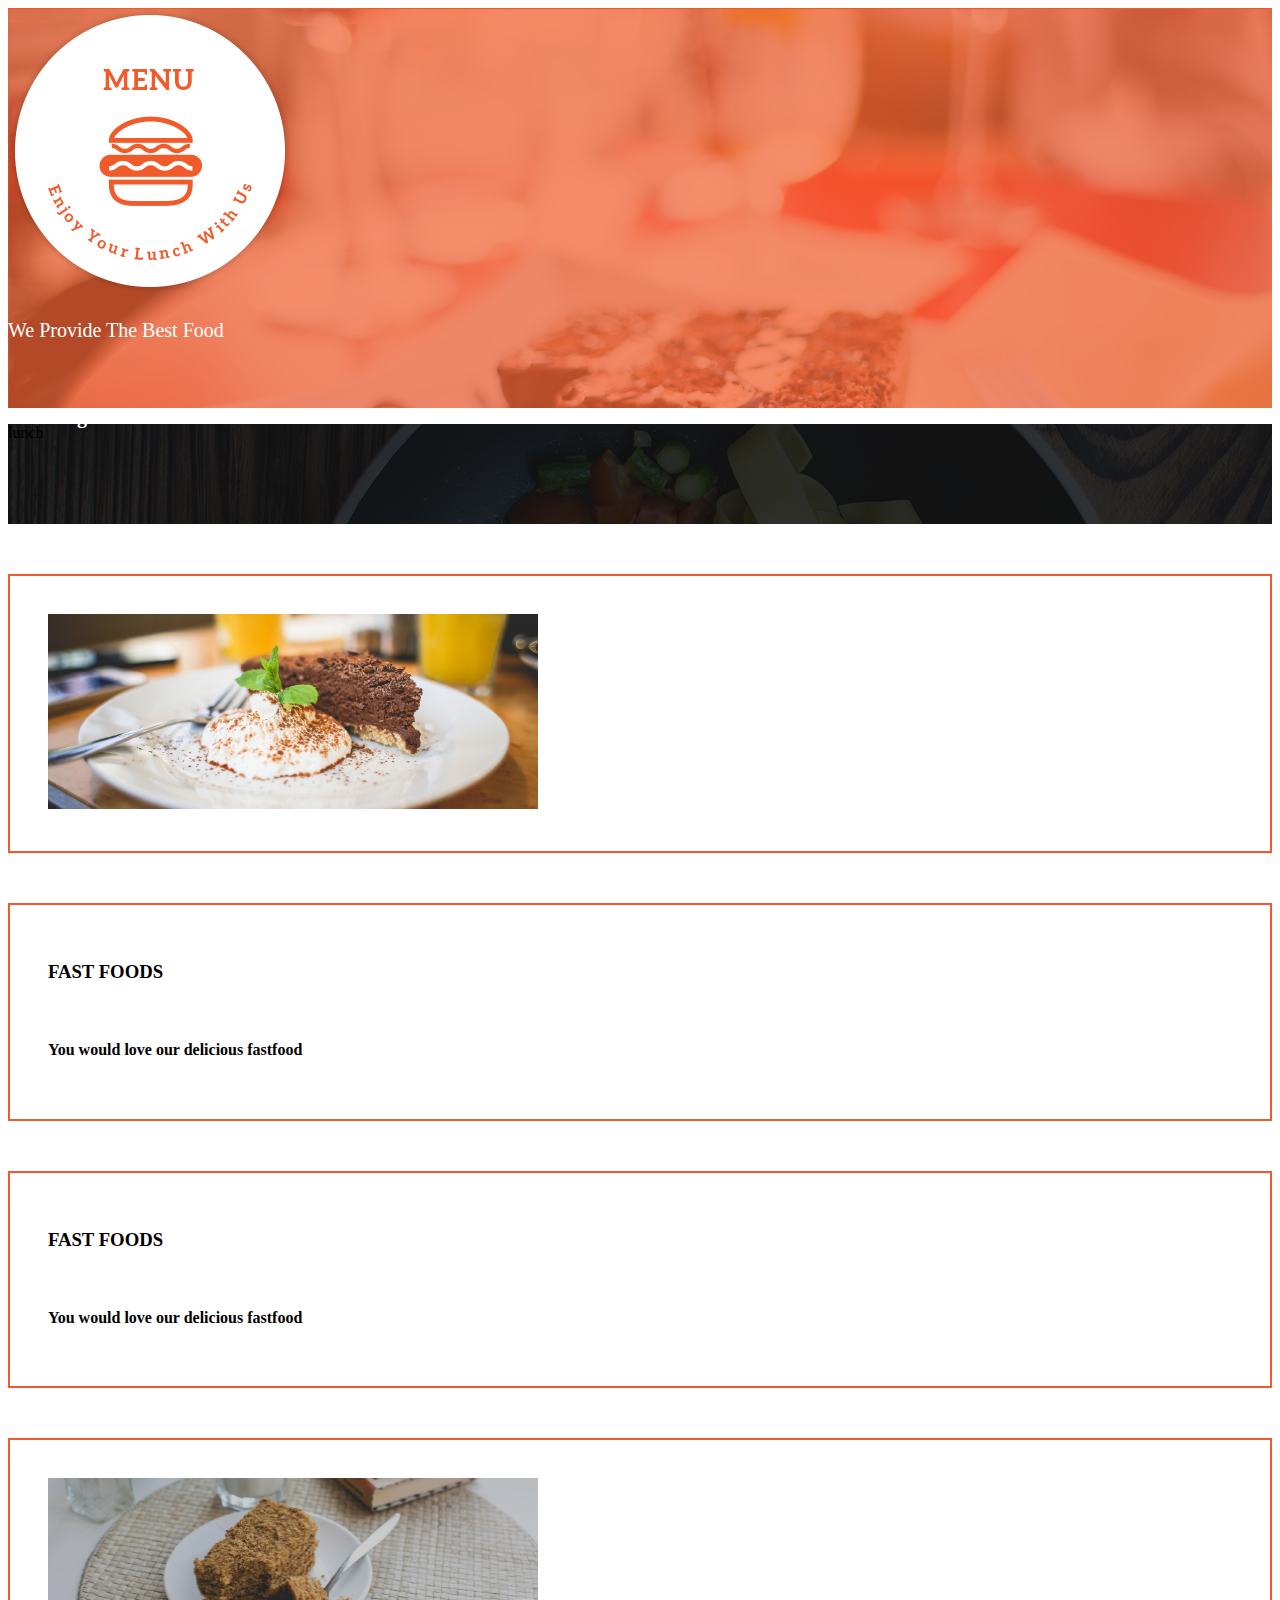
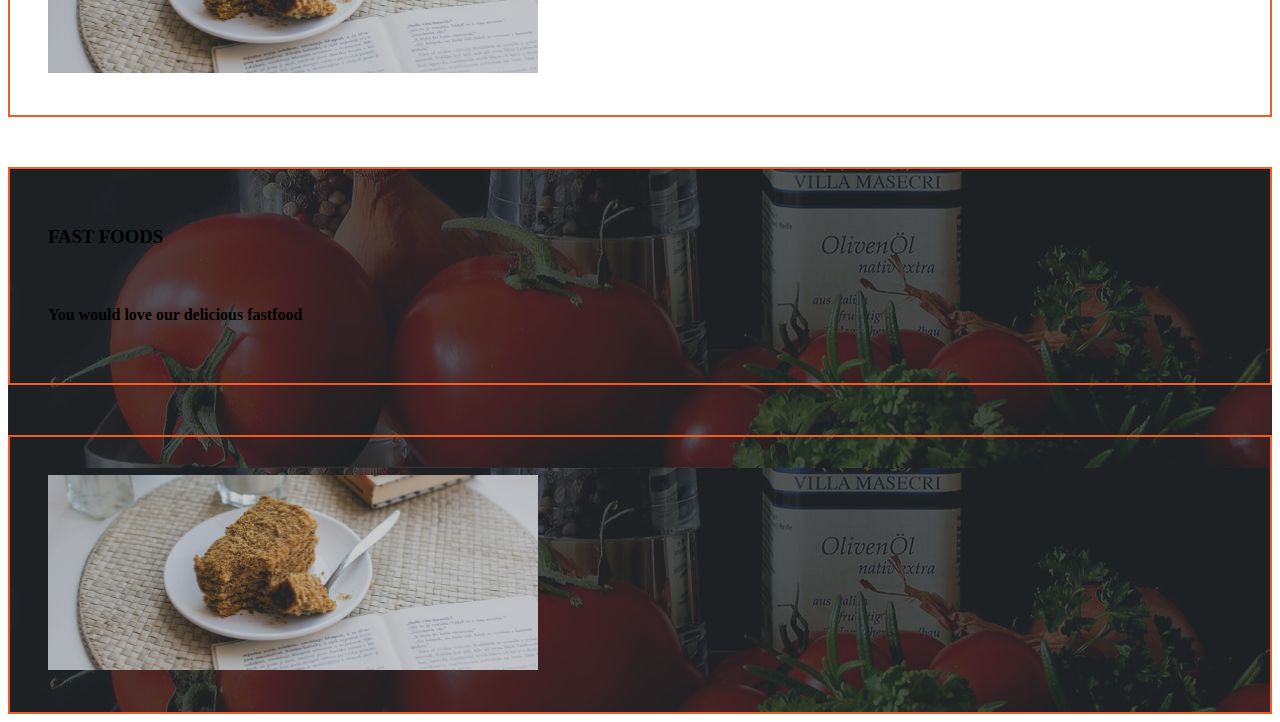
==== restruant.html @ f36328a3 "added the html and a bit of css" ====
<!DOCTYPE html>
<html lang="en">
<head>
  <link href="css/style.css" rel="stylesheet" type="text/css">
  <link href="../bootstrap-3.3.7-dist/css/bootstrap.min.css" rel="stylesheet" type="text/css">
  <script src="js/jquery.js"></script>
  <script src="js/script.js"></script>
  <title>restaurant</title>
</head>
<body>
  <div class="container">
    <div class="row" id="logo">
      <img src="image/logoBig.png">
      <p>We Provide The Best Food</p><br/>
      <p>at the <b>Right Place</b>
    </div>
    <div class="row" id="fastfoodsample">
    <p>lunch</p>
    </div>
    <div class="row">
      <div class="col-md-6" id="fastfood">
        <img src="image/fastFood1.jpg" class="img-responsive" >
      </div>
      <div class="col-md-6"id="fastfood">
        <h3>FAST FOODS</h2><br />
          <h4>You would love our delicious fastfood</h4>
          <p></p>
      </div>
    </div>
    <div class="row">
      <div class="col-md-6" id="fastfood">
        <h3>FAST FOODS</h2><br />
          <h4>You would love our delicious fastfood</h4>
          <p></p>
      </div>
      <div class="col-md-6"id="fastfood">
        <img src="image/fastFood2.jpg" class="img-responsive" >
      </div>
    </div>
    <div class="row" id="fastfoodimage">
      <div class="col-md-6" id="fastfood">
        <h3>FAST FOODS</h2><br />
          <h4>You would love our delicious fastfood</h4>
          <p></p>
      </div>
      <div class="col-md-6"id="fastfood">
        <img src="image/fastFood2.jpg" class="img-responsive" >
      </div>
    </div>
  </div>
</body>
</html>
---- css/style.css ----
#fastfood{
  margin-top: 50px;
  border: 2px solid #F15A29;
  padding: 3%;
}
#logo{
  background-image: url("../image/backgrounds/landing.jpg");
  height: 400px;
  color:white;
  font-size: 20px;
  align-items: center;
}
#fastfoodsample{
  background-image: url("../image/backgrounds/foodsBg.jpg");
  height: 100px;
}
#fastfoodimage{
  background-image: url("../image/backgrounds/subscribe.jpg");
}
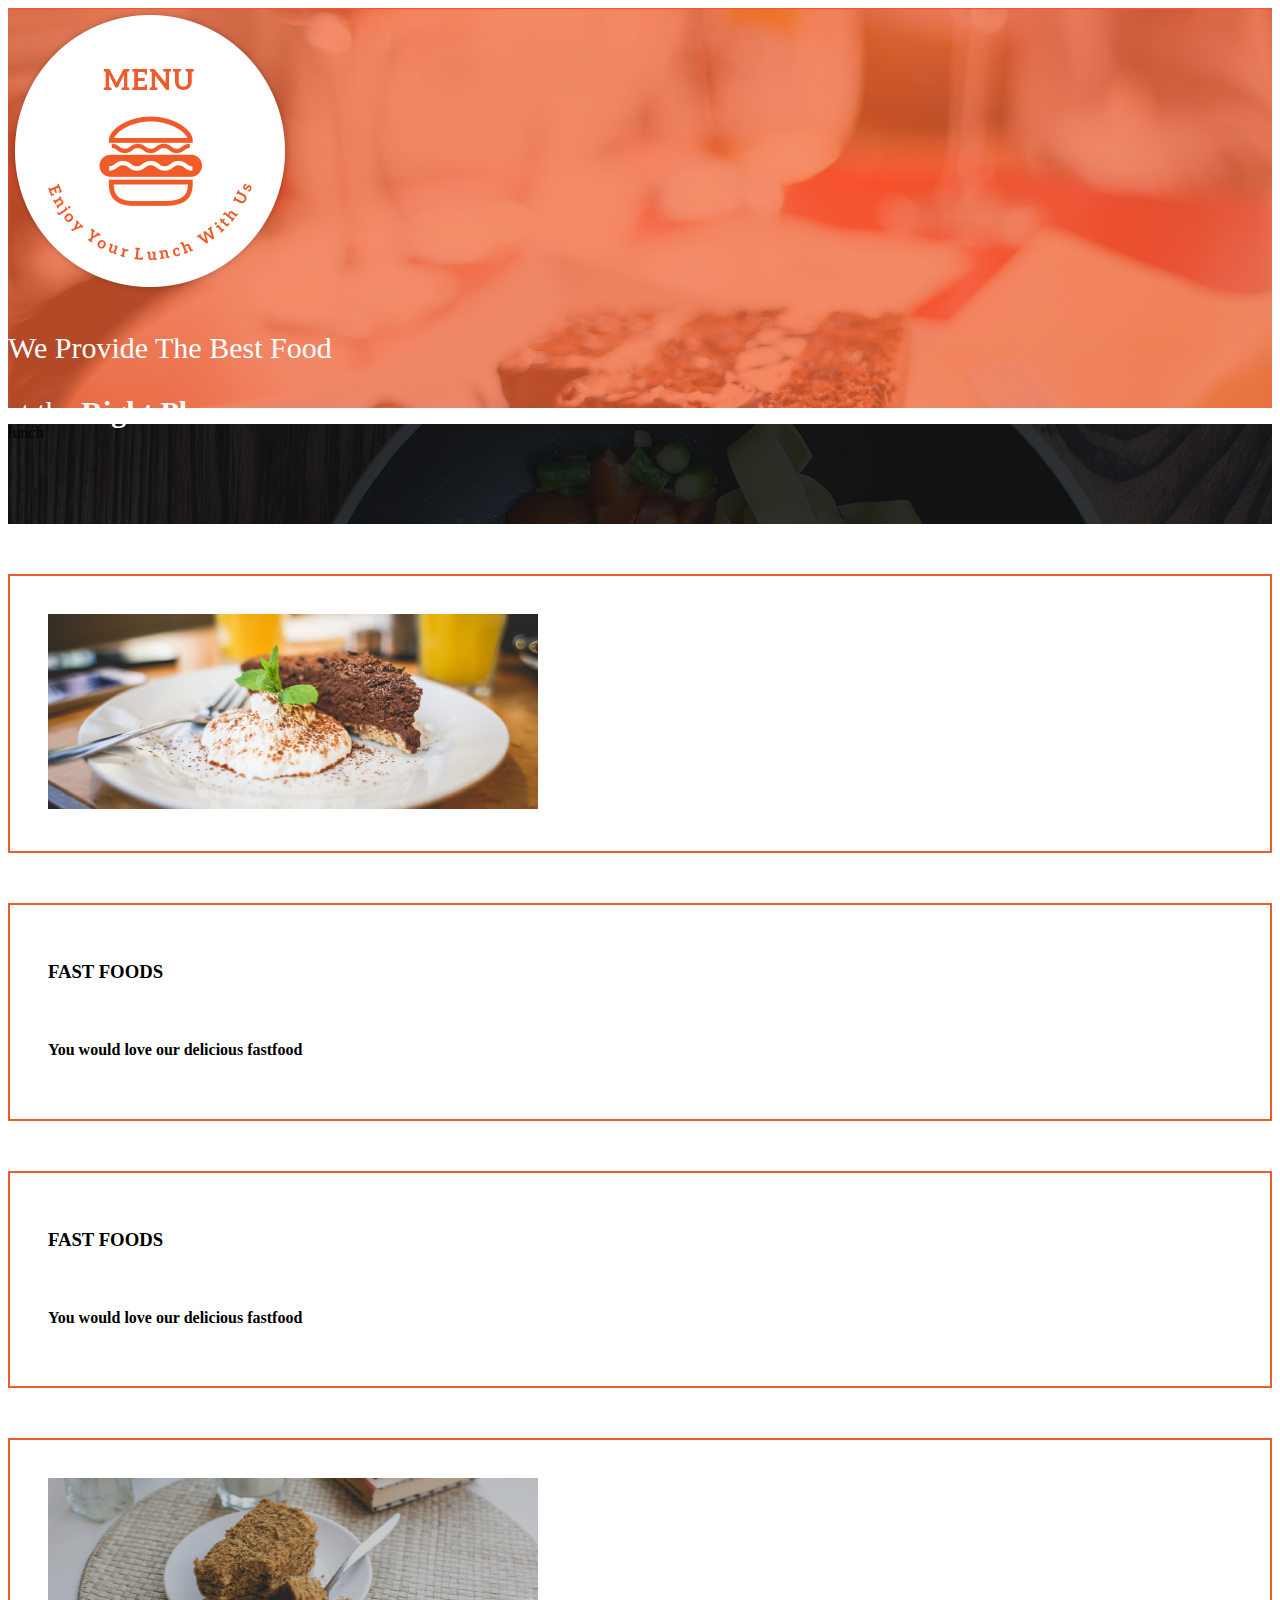
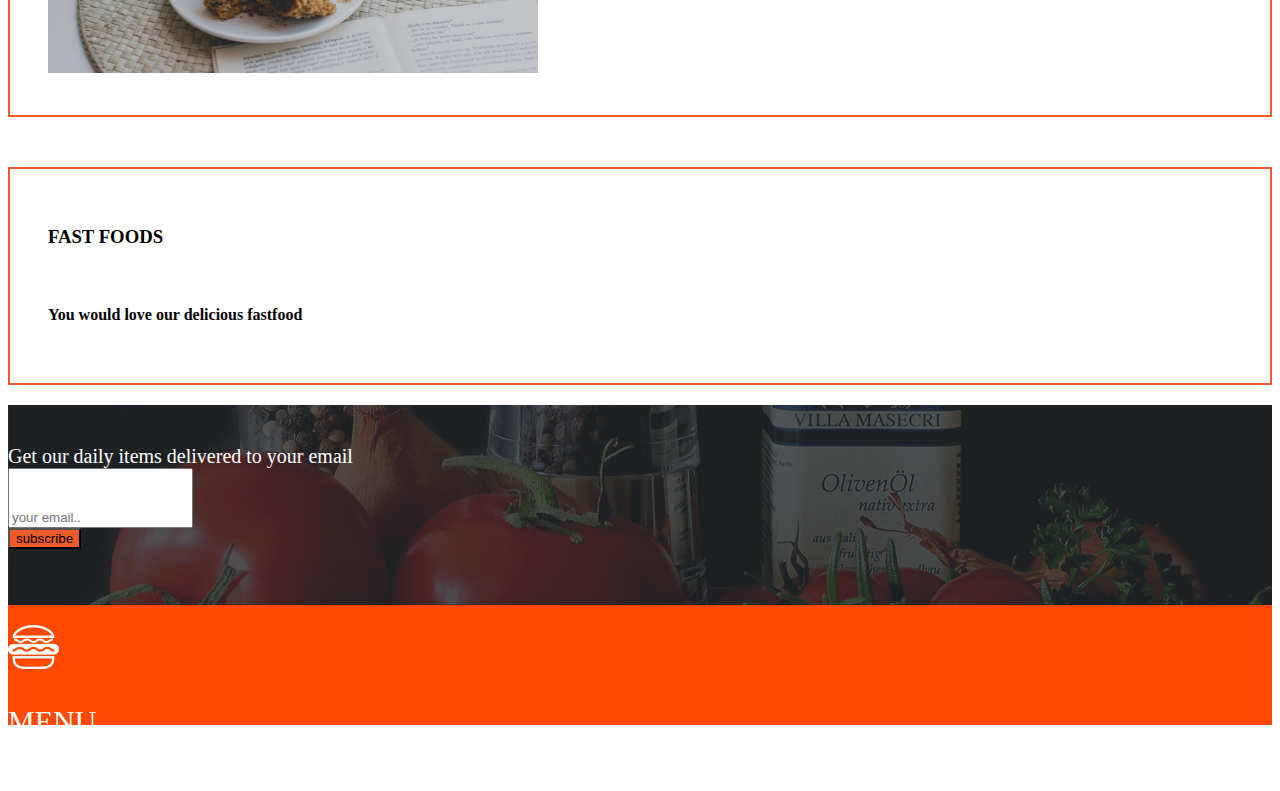
==== commit afd7ae77: "added the footer" ====
--- a/restruant.html
+++ b/restruant.html
@@ -11,7 +11,7 @@
   <div class="container">
     <div class="row" id="logo">
       <img src="image/logoBig.png">
-      <p>We Provide The Best Food</p><br/>
+      <p>We Provide The Best Food</p>
       <p>at the <b>Right Place</b>
     </div>
     <div class="row" id="fastfoodsample">
@@ -37,16 +37,45 @@
         <img src="image/fastFood2.jpg" class="img-responsive" >
       </div>
     </div>
-    <div class="row" id="fastfoodimage">
-      <div class="col-md-6" id="fastfood">
+    <div class="row">
+      <div class="col-md-8 col-md-offset-2" id="fastfood">
         <h3>FAST FOODS</h2><br />
           <h4>You would love our delicious fastfood</h4>
           <p></p>
       </div>
-      <div class="col-md-6"id="fastfood">
-        <img src="image/fastFood2.jpg" class="img-responsive" >
-      </div>
+    </div>
+    <div class="row" id="fastfoodimage">
+        <form id="subcribe">
+          <div class="row" id="subscribe">
+            <div class="row">
+            <label class="col-md-8 col-md-offset-3" style="color:white;font-size:20px;">
+              Get our daily items delivered to your email
+            </label>
+          </div>
+             <div class="col-md-6 col-md-offset-2">
+                <input type="email" class="form-control" id="subscribe" placeholder="your email..">
+             </div>
+               <button type="submit" class="btn col-md-offset-0.5">subscribe</button>
+         </div>
+        </form>
     </div>
   </div>
 </body>
+ <div class="container">
+    <div class="row">
+      <footer class="footer" id="myfooter">
+        <div class="col-md-2 col-md-offset-5">
+          <div class="row">
+            <div class="col-md-6">
+            <img src="image/footerlogos/logo_white.png" class="img-responsive">
+            </div>
+            <div class="col-md-3">
+             <p style="font-size:30px;">  MENU</p>
+            </div>
+          </div>
+          <p>this is what we are</p>
+        </div>
+      </footer>
+    </div>
+  </div>
 </html>
--- a/css/style.css
+++ b/css/style.css
@@ -8,7 +8,7 @@
   background-image: url("../image/backgrounds/landing.jpg");
   height: 400px;
   color:white;
-  font-size: 20px;
+  font-size: 30px;
   align-items: center;
 }
 #fastfoodsample{
@@ -17,4 +17,19 @@
 }
 #fastfoodimage{
   background-image: url("../image/backgrounds/subscribe.jpg");
+  height: 200px;
+  margin-top: 20px;
 }
+button{
+  background-color: #F15A29;
+}
+#subscribe{
+  padding-top: 40px;
+}
+#myfooter{
+  background-color: rgb(255, 72, 0);
+  height: 100px;
+  color: white;
+  font-size: 20px;
+  padding-top: 20px;
+}
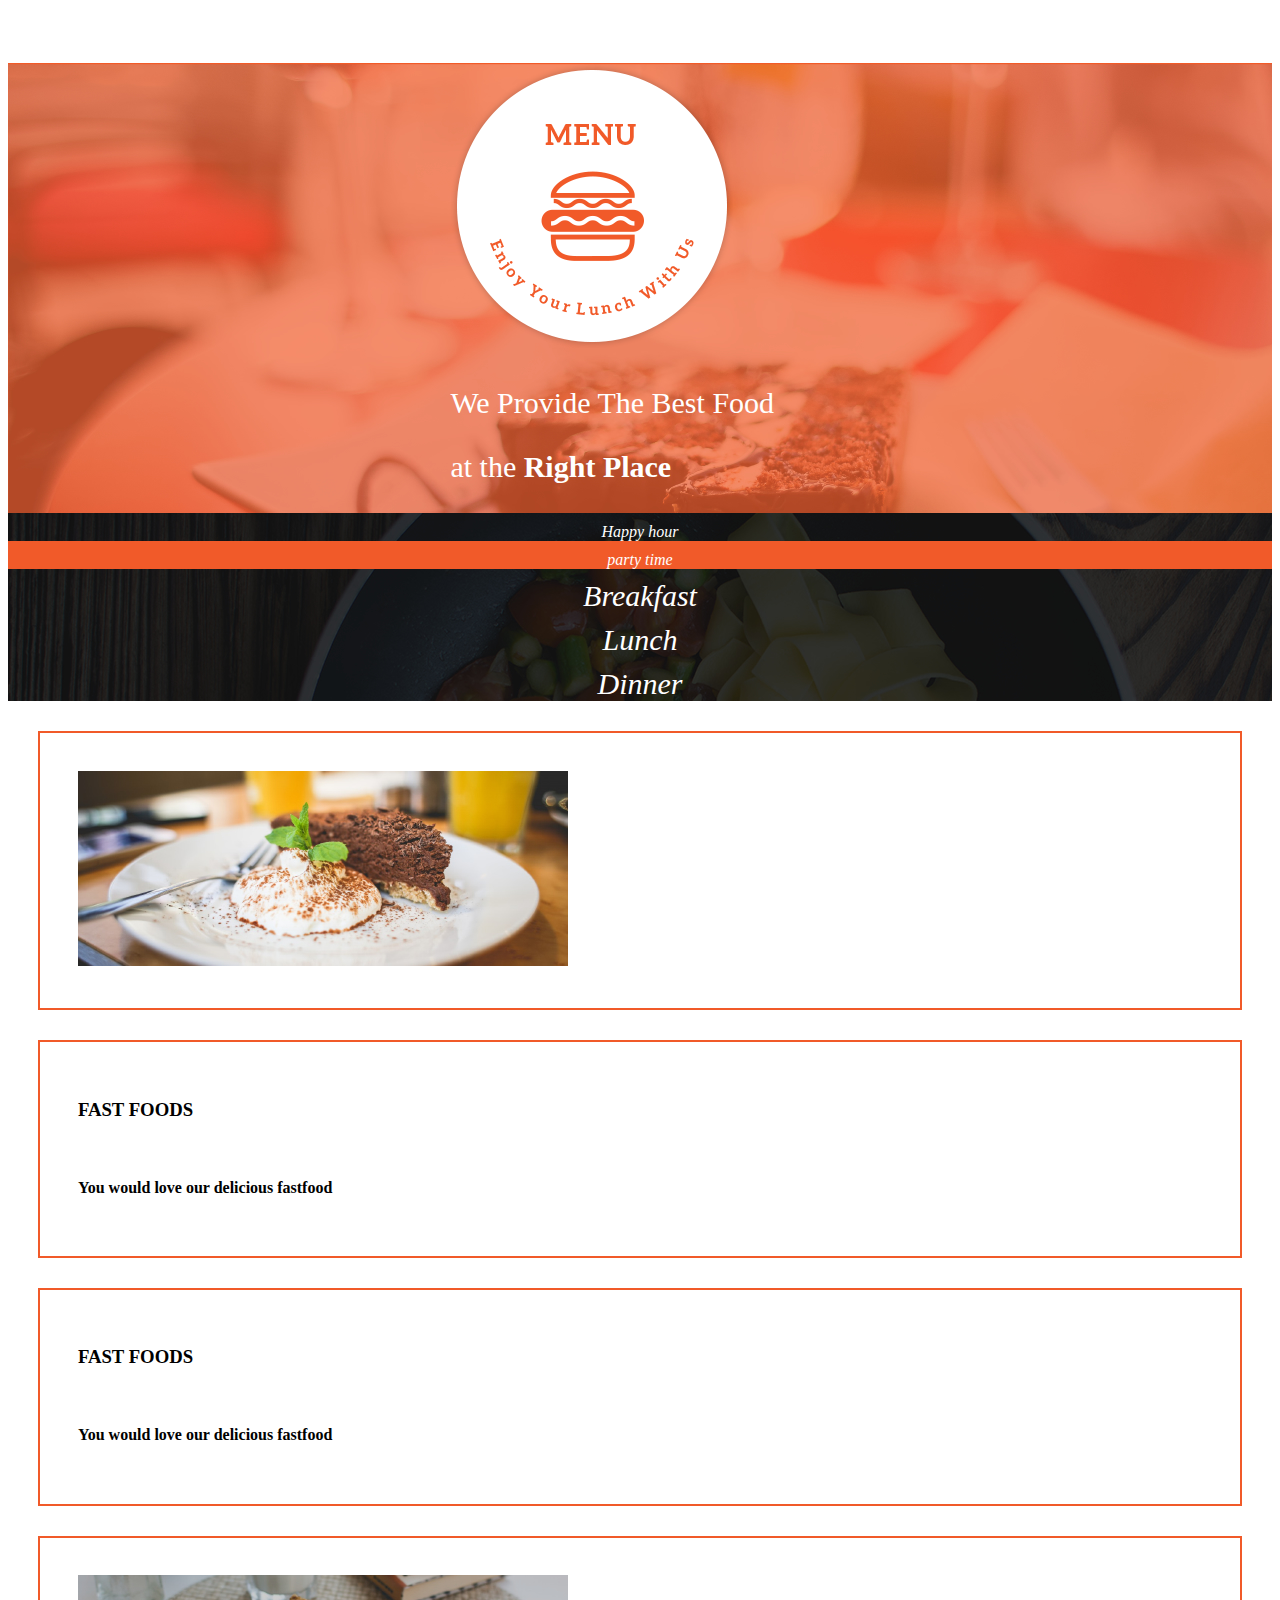
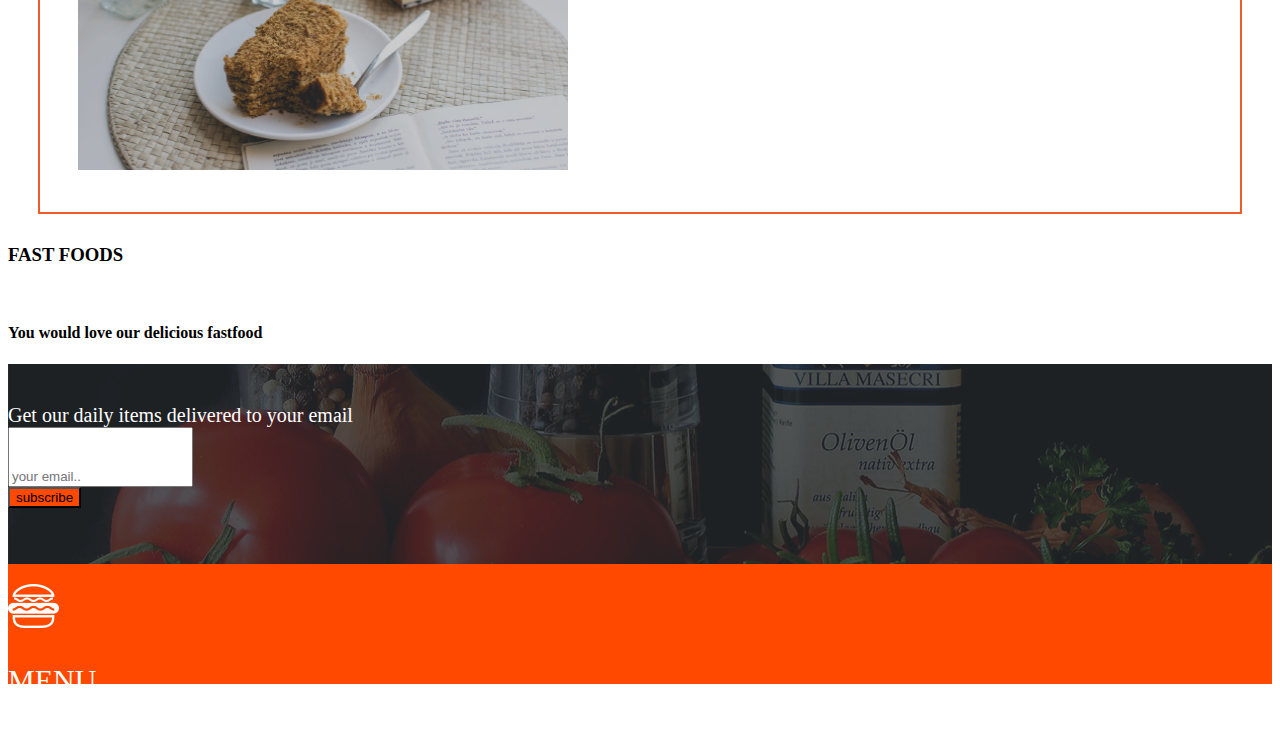
==== commit f027032f: "added css effects" ====
--- a/restruant.html
+++ b/restruant.html
@@ -8,37 +8,54 @@
   <title>restaurant</title>
 </head>
 <body>
-  <div class="container">
     <div class="row" id="logo">
-      <img src="image/logoBig.png">
-      <p>We Provide The Best Food</p>
-      <p>at the <b>Right Place</b>
+      <div id="logo1">
+        <img src="image/logoBig.png">
+          <p>We Provide The Best Food</p>
+          <p>at the <b>Right Place</b>
+      </div>
     </div>
     <div class="row" id="fastfoodsample">
-    <p>lunch</p>
+      <div class="col-md-3" id="break">
+        <div class="row" id="happyhour">
+          <i>Happy hour</i>
+        </div>
+        <div class="row" id="partytime">
+          <i>party time</i>
+        </div>
+      </div>
+      <div class="col-md-3"id="breakfast">
+      <i>Breakfast</i>
+      </div>
+      <div class="col-md-3" id="lunch">
+      <i>Lunch</i>
+      </div>
+      <div class="col-md-3" id="dinner">
+        <i>Dinner</i>
+      </div>
     </div>
     <div class="row">
-      <div class="col-md-6" id="fastfood">
+      <div class="col-md-5" id="fastfood">
         <img src="image/fastFood1.jpg" class="img-responsive" >
       </div>
-      <div class="col-md-6"id="fastfood">
+      <div class="col-md-5"id="fastfood">
         <h3>FAST FOODS</h2><br />
           <h4>You would love our delicious fastfood</h4>
           <p></p>
       </div>
     </div>
     <div class="row">
-      <div class="col-md-6" id="fastfood">
+      <div class="col-md-5" id="fastfood">
         <h3>FAST FOODS</h2><br />
           <h4>You would love our delicious fastfood</h4>
           <p></p>
       </div>
-      <div class="col-md-6"id="fastfood">
+      <div class="col-md-5"id="fastfood">
         <img src="image/fastFood2.jpg" class="img-responsive" >
       </div>
     </div>
     <div class="row">
-      <div class="col-md-8 col-md-offset-2" id="fastfood">
+      <div class="col-md-8 col-md-offset-3">
         <h3>FAST FOODS</h2><br />
           <h4>You would love our delicious fastfood</h4>
           <p></p>
@@ -59,9 +76,7 @@
          </div>
         </form>
     </div>
-  </div>
 </body>
- <div class="container">
     <div class="row">
       <footer class="footer" id="myfooter">
         <div class="col-md-2 col-md-offset-5">
@@ -77,5 +92,4 @@
         </div>
       </footer>
     </div>
-  </div>
 </html>
--- a/css/style.css
+++ b/css/style.css
@@ -3,17 +3,53 @@
   margin-top: 50px;
   border: 2px solid #F15A29;
   padding: 3%;
+  margin:30px;
 }
 #logo{
   background-image: url("../image/backgrounds/landing.jpg");
-  height: 400px;
+  height: 450px;
+}
+#logo1{
   color:white;
   font-size: 30px;
   align-items: center;
+  margin-left: 35%;
+  margin-top: 5%;
 }
 #fastfoodsample{
   background-image: url("../image/backgrounds/foodsBg.jpg");
-  height: 100px;
+}
+#break{
+  color: white;
+}
+#breakfast{
+  font-size: 30px;
+  text-align: center;
+  color: white;
+  padding-top: 10px;
+}
+#happyhour{
+  text-align: center;
+  background-color:;
+    padding-top: 10px;
+}
+#partytime{
+  background-color: #F15A29;
+    padding-top: 10px;
+    text-align: center;
+}
+#lunch{
+  font-size: 30px;
+  text-align: center;
+  color: white;
+  padding-top: 10px;
+  opacity:1;
+}
+#dinner{
+  font-size: 30px;
+  text-align: center;
+  color: white;
+  padding-top: 10px;
 }
 #fastfoodimage{
   background-image: url("../image/backgrounds/subscribe.jpg");
@@ -21,7 +57,7 @@
   margin-top: 20px;
 }
 button{
-  background-color: #F15A29;
+  background-color: rgb(255, 72, 0);;
 }
 #subscribe{
   padding-top: 40px;
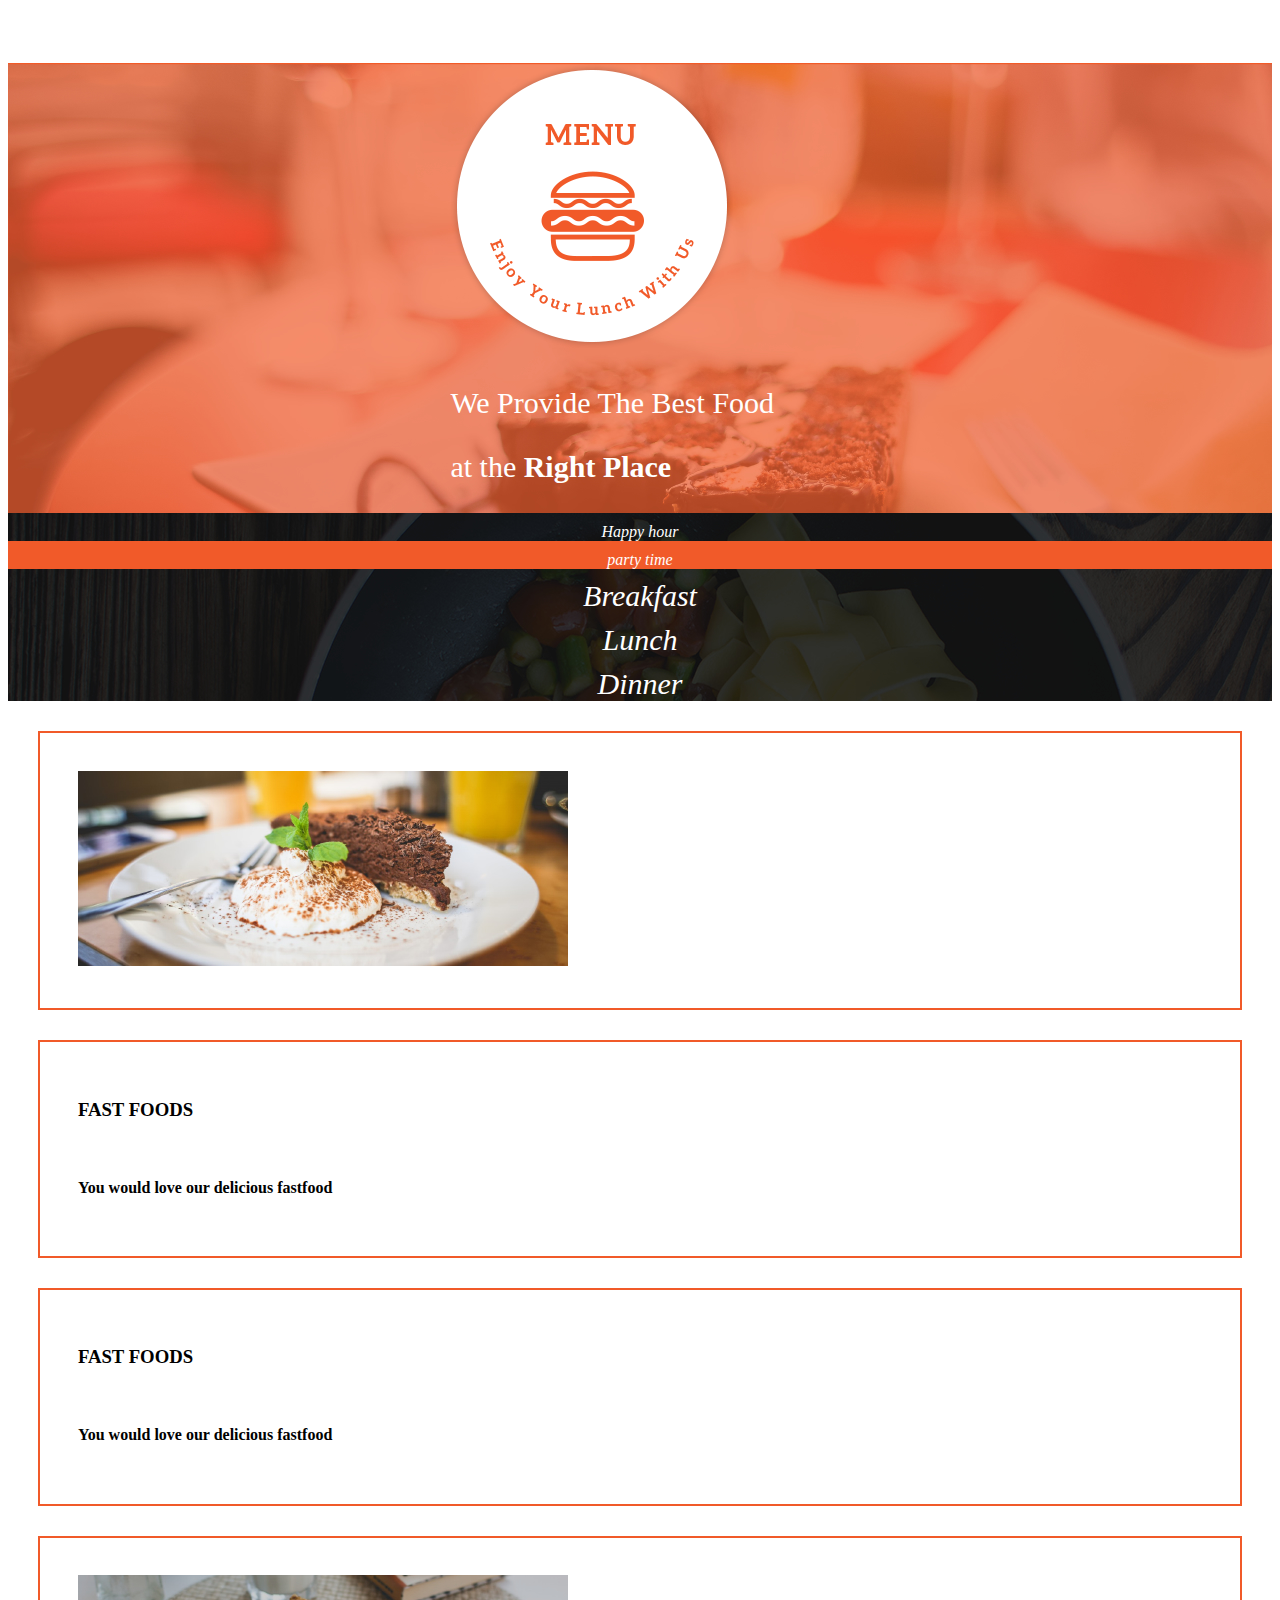
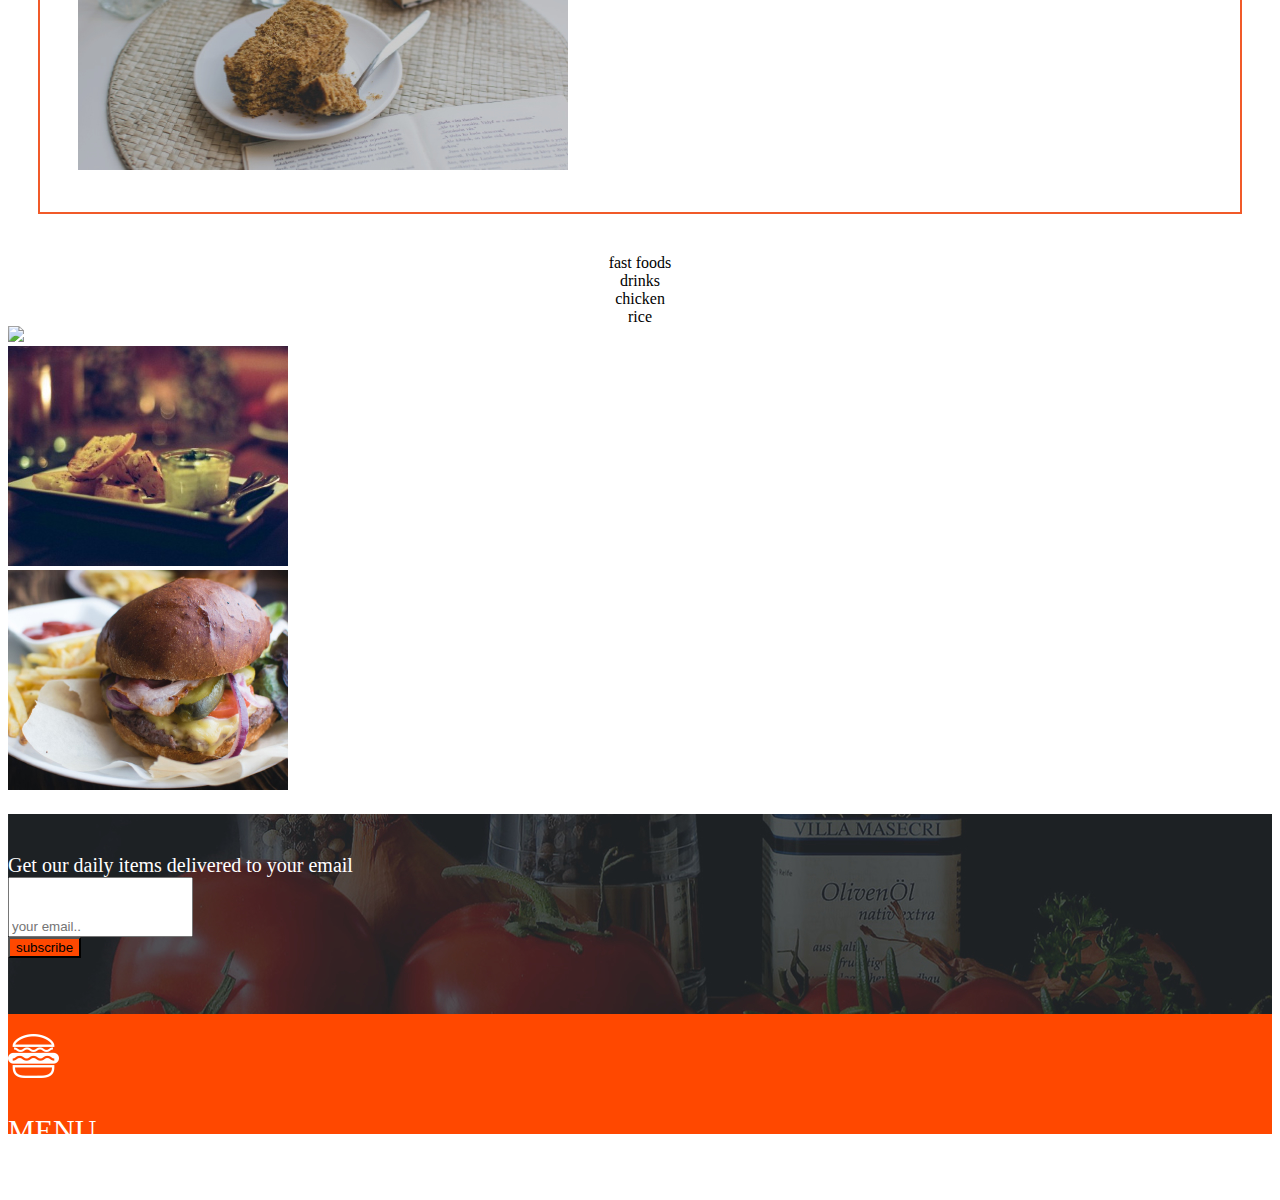
==== commit c18dba23: "added changes to read me" ====
--- a/restruant.html
+++ b/restruant.html
@@ -56,9 +56,31 @@
     </div>
     <div class="row">
       <div class="col-md-8 col-md-offset-3">
-        <h3>FAST FOODS</h2><br />
-          <h4>You would love our delicious fastfood</h4>
-          <p></p>
+        <div class="row" id="happyhour">
+          <div class="col-md-3">
+            fast foods
+          </div>
+          <div class="col-md-3">
+            drinks
+          </div>
+          <div class="col-md-3">
+            chicken
+          </div>
+          <div class="col-md-3">
+            rice
+          </div>
+        </div>
+        <div class="row">
+          <div class="col-md-3">
+            <img src="image/fasfood/chickenpizza.jpg" class="img-responsive" >
+          </div>
+          <div class="col-md-3">
+            <img src="image/fastfood/chickenBurger.jpg" class="img-responsive" >
+          </div>
+          <div class="col-md-3">
+            <img src="image/fastfood/beefBurger.jpg" class="img-responsive" >
+          </div>
+        </div>
       </div>
     </div>
     <div class="row" id="fastfoodimage">
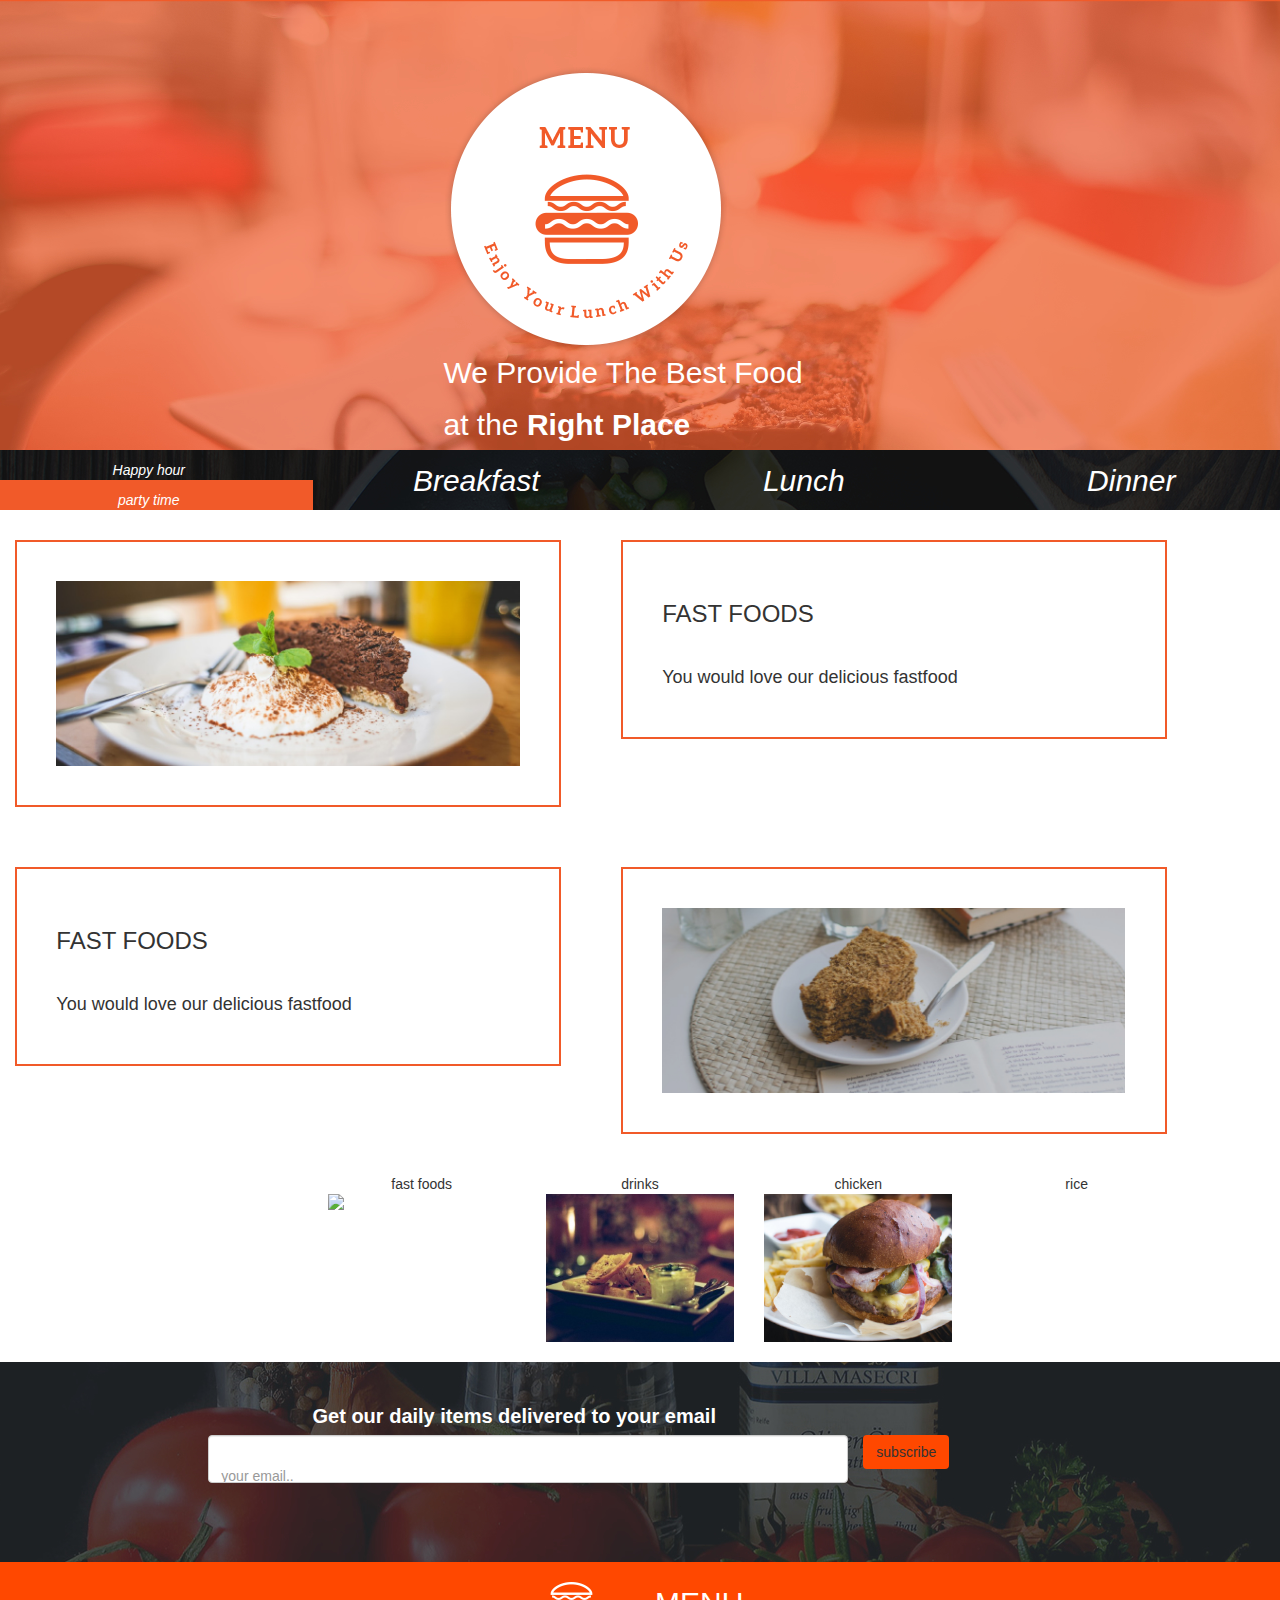
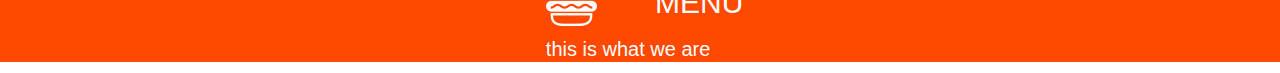
==== commit b0a0a638: "added the bootsrap" ====
--- a/restruant.html
+++ b/restruant.html
@@ -2,7 +2,7 @@
 <html lang="en">
 <head>
   <link href="css/style.css" rel="stylesheet" type="text/css">
-  <link href="../bootstrap-3.3.7-dist/css/bootstrap.min.css" rel="stylesheet" type="text/css">
+  <link href="bootstrap-3.3.7-dist/css/bootstrap.min.css" rel="stylesheet" type="text/css">
   <script src="js/jquery.js"></script>
   <script src="js/script.js"></script>
   <title>restaurant</title>
@@ -72,7 +72,7 @@
         </div>
         <div class="row">
           <div class="col-md-3">
-            <img src="image/fasfood/chickenpizza.jpg" class="img-responsive" >
+            <img src="image/fasfood/chickenPizza.jpg" class="img-responsive" >
           </div>
           <div class="col-md-3">
             <img src="image/fastfood/chickenBurger.jpg" class="img-responsive" >
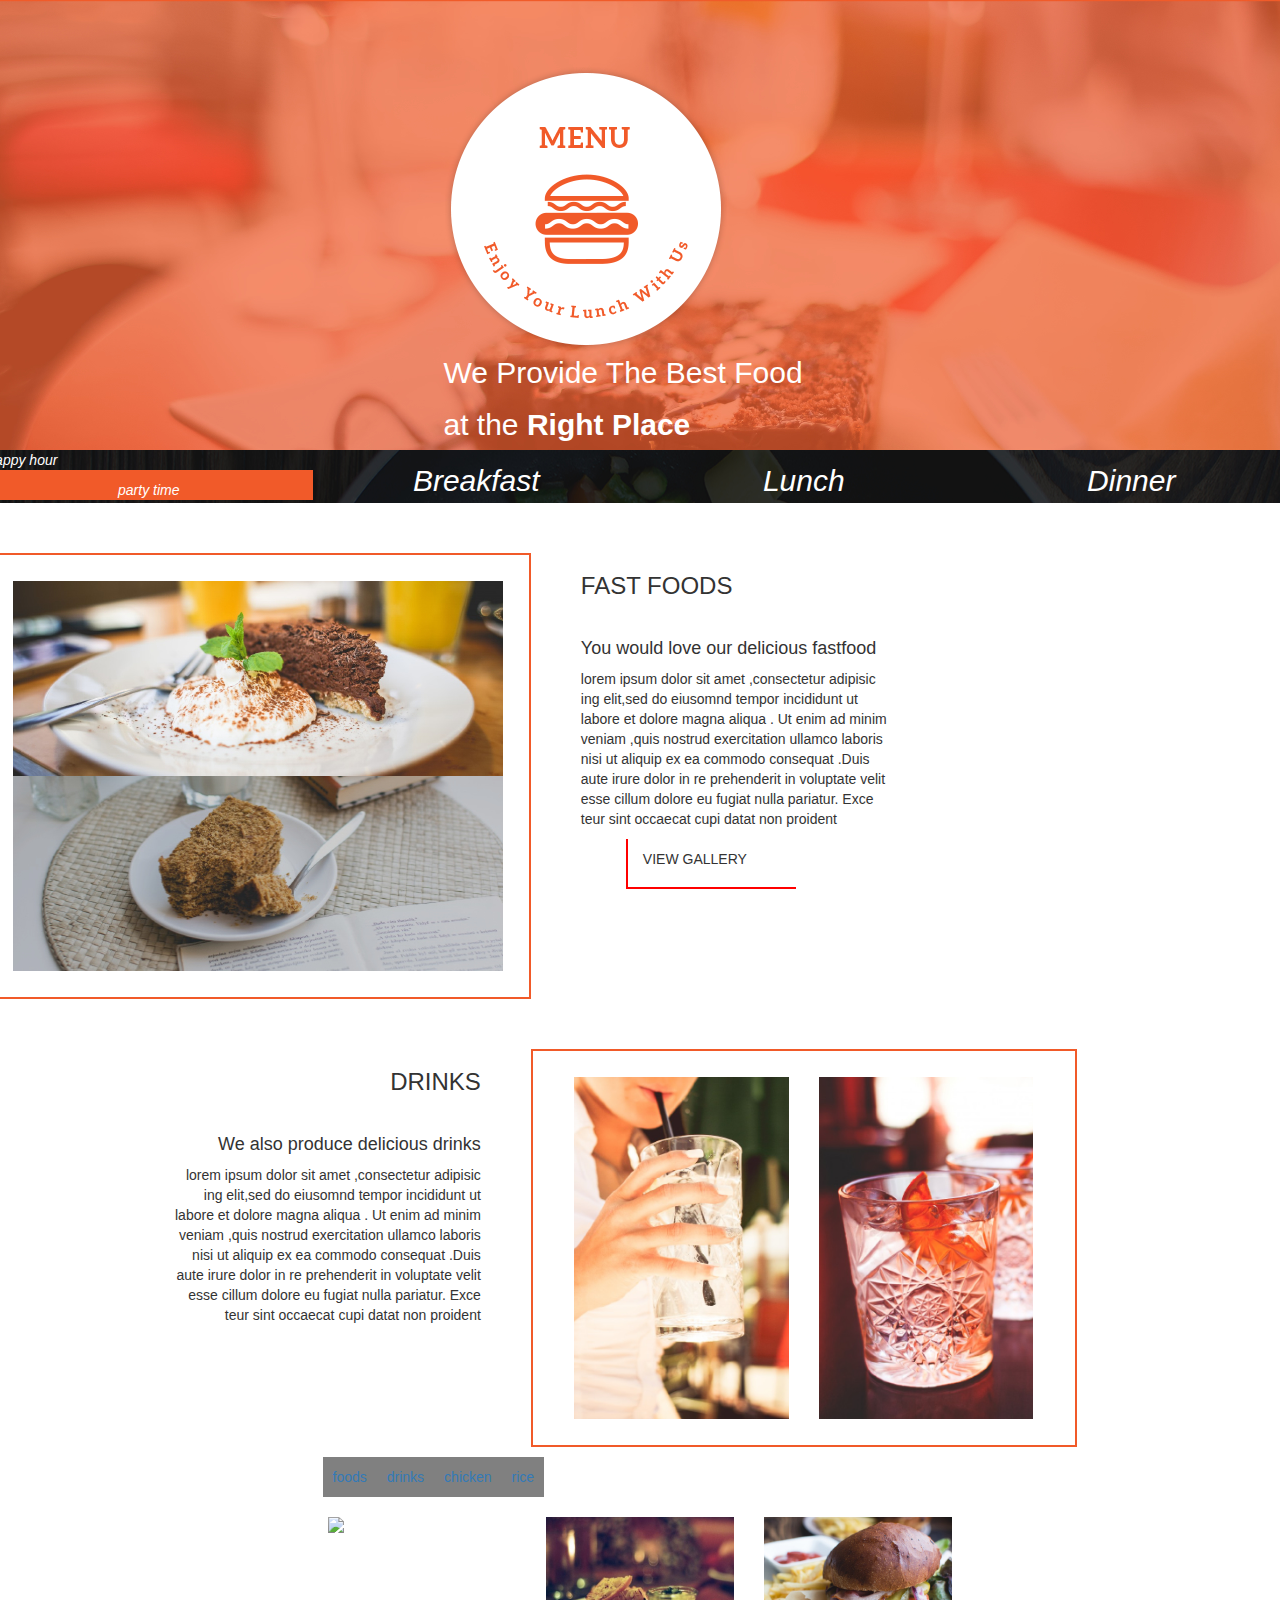
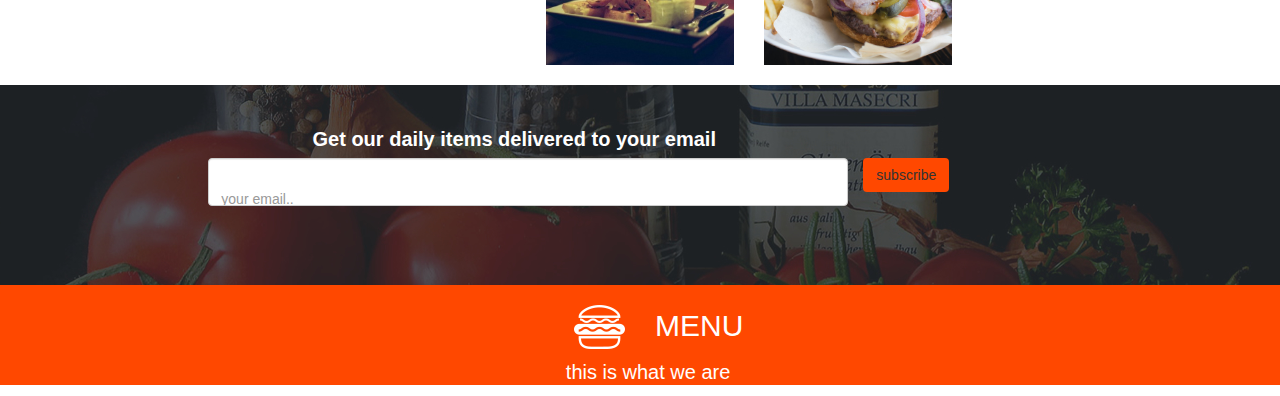
==== commit 06e3986e: "added to the master" ====
--- a/restruant.html
+++ b/restruant.html
@@ -37,38 +37,57 @@
     <div class="row">
       <div class="col-md-5" id="fastfood">
         <img src="image/fastFood1.jpg" class="img-responsive" >
+        <img src="image/fastFood2.jpg" class="img-responsive" >
       </div>
-      <div class="col-md-5"id="fastfood">
+      <div class="col-md-5" id="fastfoods">
         <h3>FAST FOODS</h2><br />
           <h4>You would love our delicious fastfood</h4>
-          <p></p>
+          <p>lorem ipsum dolor sit amet ,consectetur adipisic<br />
+          ing elit,sed do eiusomnd tempor incididunt ut<br />
+          labore et dolore magna aliqua . Ut enim ad minim <br />
+        veniam ,quis nostrud exercitation ullamco laboris<br />
+         nisi ut aliquip ex ea commodo consequat .Duis <br/>
+       aute irure dolor in re prehenderit in voluptate velit<br />
+     esse cillum dolore eu fugiat nulla pariatur. Exce <br />
+   teur sint occaecat cupi datat non proident<br /></p>
+   <div class="row">
+     <div class="col-md-4"id="viewgallery">
+       VIEW GALLERY
+     </div>
+   </div>
       </div>
     </div>
     <div class="row">
-      <div class="col-md-5" id="fastfood">
-        <h3>FAST FOODS</h2><br />
-          <h4>You would love our delicious fastfood</h4>
-          <p></p>
+      <div class="col-md-5" id="fastdrinks">
+        <h3>DRINKS</h2><br />
+          <h4>We also produce delicious drinks</h4>
+          <p>lorem ipsum dolor sit amet ,consectetur adipisic<br />
+          ing elit,sed do eiusomnd tempor incididunt ut<br />
+          labore et dolore magna aliqua . Ut enim ad minim <br />
+        veniam ,quis nostrud exercitation ullamco laboris<br />
+         nisi ut aliquip ex ea commodo consequat .Duis <br/>
+       aute irure dolor in re prehenderit in voluptate velit<br />
+     esse cillum dolore eu fugiat nulla pariatur. Exce <br />
+   teur sint occaecat cupi datat non proident<br /></p>
       </div>
       <div class="col-md-5"id="fastfood">
-        <img src="image/fastFood2.jpg" class="img-responsive" >
+        <div class="col-md-6">
+          <img src="image/drink1.jpg" class="img-responsive" style="float:right;">
+        </div>
+          <div class="col-md-6">
+          <img src="image/drink2.jpg" class="img-responsive" style="float:left;">
+        </div>
       </div>
     </div>
     <div class="row">
       <div class="col-md-8 col-md-offset-3">
-        <div class="row" id="happyhour">
-          <div class="col-md-3">
-            fast foods
-          </div>
-          <div class="col-md-3">
-            drinks
-          </div>
-          <div class="col-md-3">
-            chicken
-          </div>
-          <div class="col-md-3">
-            rice
-          </div>
+        <div class="row">
+        <ul class="happyhour">
+          <li class="happyhourlist"><a class="happyhourlink" href="#">foods</a></li>
+          <li class="happyhourlist"><a class="happyhourlink" href="#">drinks</a></li>
+          <li class="happyhourlist"><a class="happyhourlink" href="#">chicken</a></li>
+          <li class="happyhourlist"><a class="happyhourlink" href="#">rice</a></li>
+        </ul>
         </div>
         <div class="row">
           <div class="col-md-3">
@@ -104,13 +123,13 @@
         <div class="col-md-2 col-md-offset-5">
           <div class="row">
             <div class="col-md-6">
-            <img src="image/footerlogos/logo_white.png" class="img-responsive">
+            <img src="image/footerlogos/logo_white.png" class="img-responsive" style="float:right">
             </div>
             <div class="col-md-3">
-             <p style="font-size:30px;">  MENU</p>
+             <p style="font-size:30px;text-align:left;">MENU</p>
             </div>
           </div>
-          <p>this is what we are</p>
+          <p style="padding-left:20px;">this is what we are</p>
         </div>
       </footer>
     </div>
--- a/css/style.css
+++ b/css/style.css
@@ -2,8 +2,23 @@
 #fastfood{
   margin-top: 50px;
   border: 2px solid #F15A29;
-  padding: 3%;
-  margin:30px;
+  padding: 2%;
+}
+#fastfoods{
+  margin-top: 50px;
+  padding-left: 50px;
+}
+#fastdrinks{
+  margin-top: 50px;
+  text-align: right;
+  padding-right: 50px;
+}
+#viewgallery{
+  border-left: 2px solid red;
+  border-bottom: 2px solid red;
+  height: 50px;
+  padding-top:10px;
+  margin-left:60px;
 }
 #logo{
   background-image: url("../image/backgrounds/landing.jpg");
@@ -28,10 +43,22 @@
   color: white;
   padding-top: 10px;
 }
-#happyhour{
+.happyhour{
+  list-style-type: none;
+  width: 100%;
+  display: block;
+  overflow: hidden;
+  padding: 10px;
   text-align: center;
-  background-color:;
-    padding-top: 10px;
+}
+.happyhourlist{
+  float: left;
+  background-color:grey;
+    padding: 10px;
+    text-align: center;
+}
+.happyhourlink{
+  text-decoration: none;
 }
 #partytime{
   background-color: #F15A29;
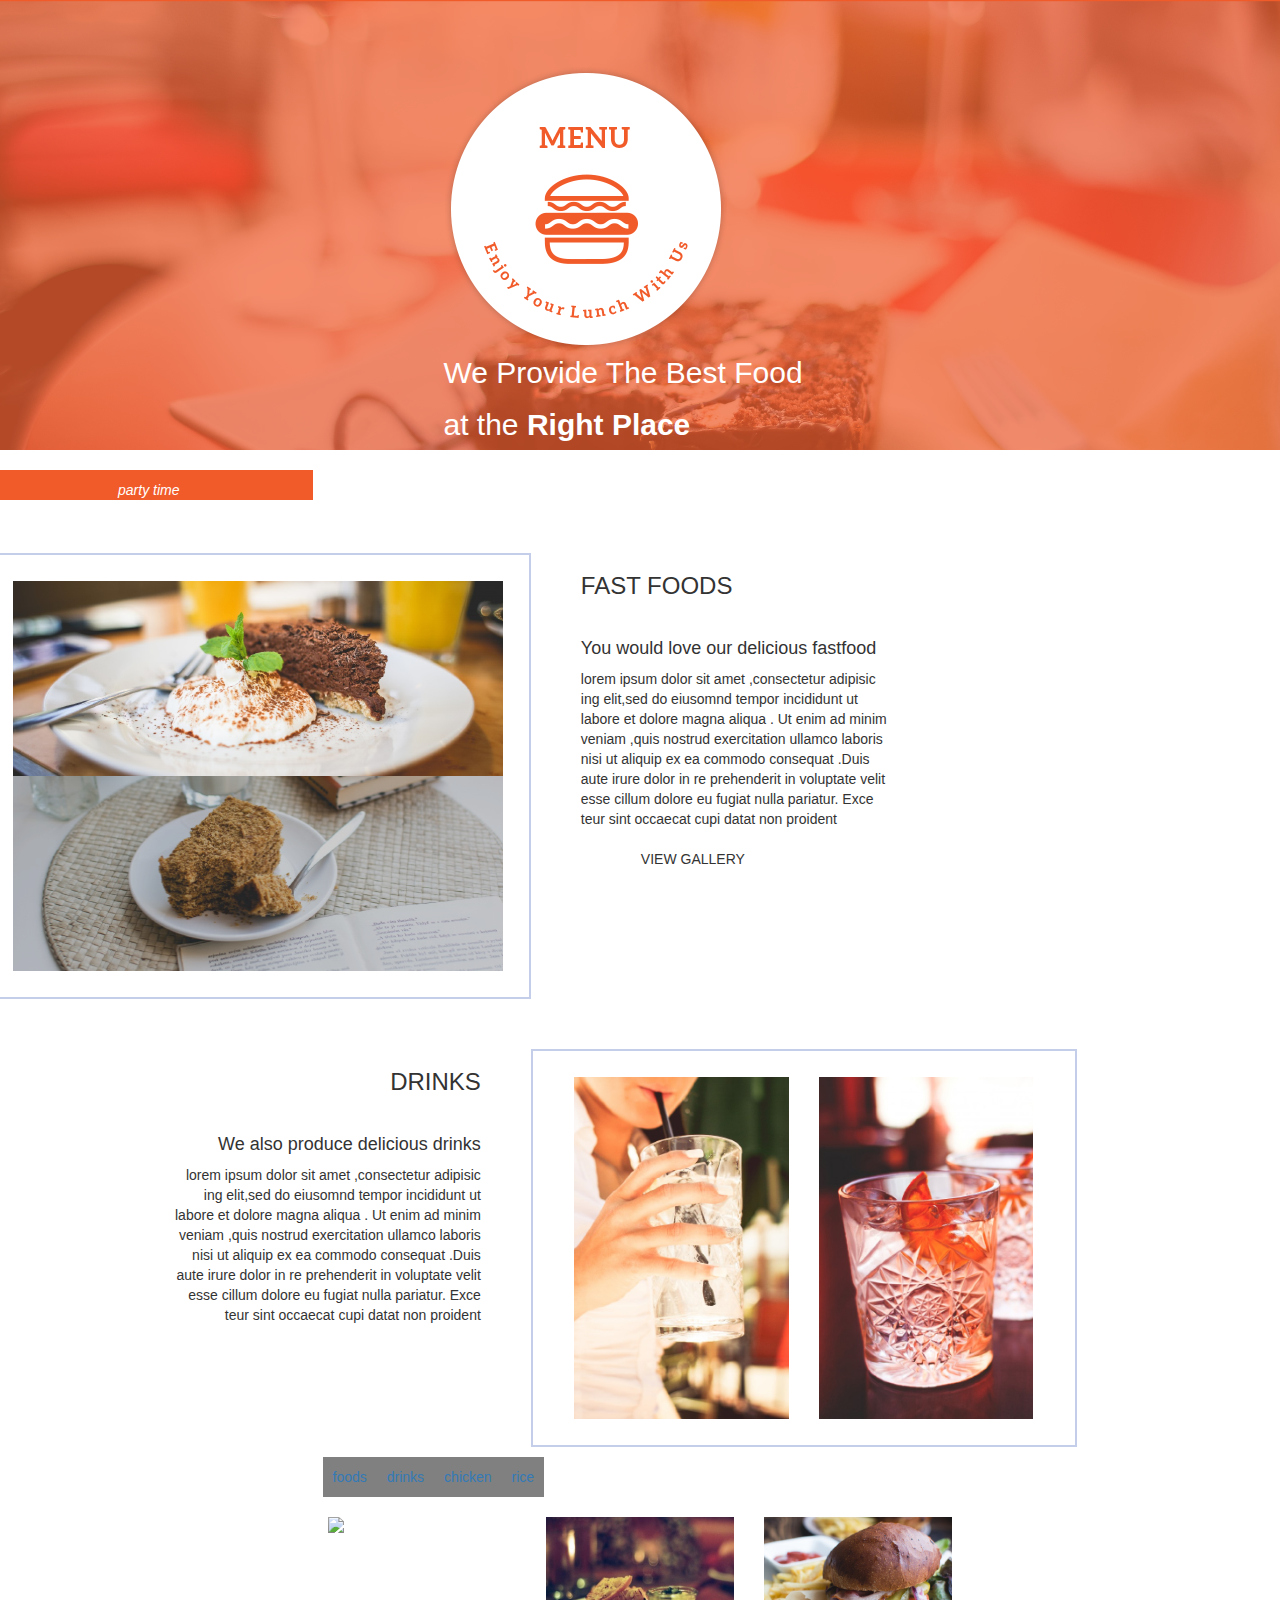
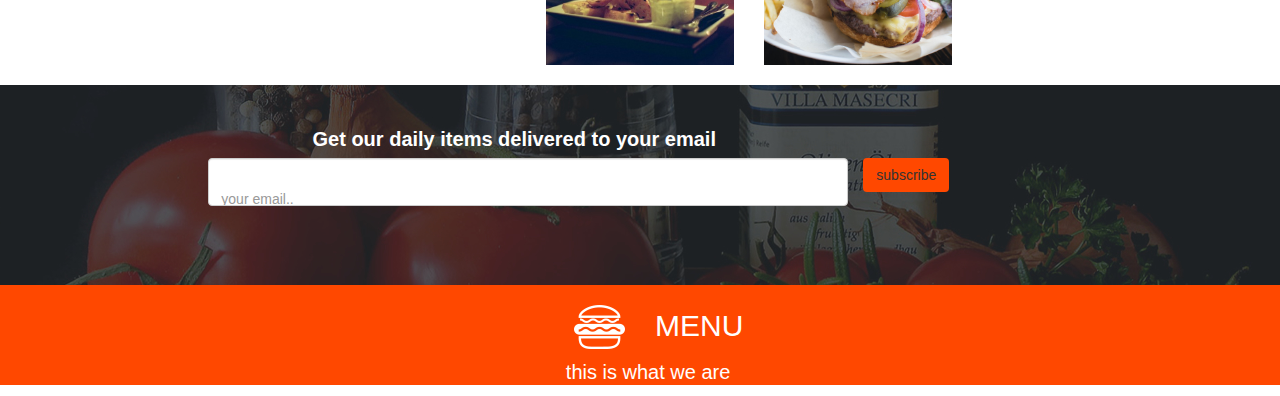
==== commit fbbe4c1c: "added gallery glyphicon arrow" ====
--- a/restruant.html
+++ b/restruant.html
@@ -1,6 +1,7 @@
 <!DOCTYPE html>
 <html lang="en">
 <head>
+  <meta name="viewport" content="width=device-width,initial-scale=1">
   <link href="css/style.css" rel="stylesheet" type="text/css">
   <link href="bootstrap-3.3.7-dist/css/bootstrap.min.css" rel="stylesheet" type="text/css">
   <script src="js/jquery.js"></script>
@@ -52,7 +53,8 @@
    teur sint occaecat cupi datat non proident<br /></p>
    <div class="row">
      <div class="col-md-4"id="viewgallery">
-       VIEW GALLERY
+      <p>VIEW GALLERY
+       <span class="glyphicon glyphicon-Arrow-right"></span></p>
      </div>
    </div>
       </div>
--- a/css/style.css
+++ b/css/style.css
@@ -1,7 +1,7 @@
 
 #fastfood{
   margin-top: 50px;
-  border: 2px solid #F15A29;
+  border: 2px solid rgb(196, 206, 234);
   padding: 2%;
 }
 #fastfoods{
@@ -12,13 +12,6 @@
   margin-top: 50px;
   text-align: right;
   padding-right: 50px;
-}
-#viewgallery{
-  border-left: 2px solid red;
-  border-bottom: 2px solid red;
-  height: 50px;
-  padding-top:10px;
-  margin-left:60px;
 }
 #logo{
   background-image: url("../image/backgrounds/landing.jpg");
@@ -31,11 +24,31 @@
   margin-left: 35%;
   margin-top: 5%;
 }
-#fastfoodsample{
+ul.fastfoodsample{
+  overflow: hidden;
   background-image: url("../image/backgrounds/foodsBg.jpg");
+  margin: 0px;
+  list-style-type: none;
+  font-size: 30px;
+  color: white;
+}
+.fastfoodsamplelist1{
+  float:left;
+}
+#fastfoodsamplelist2{
+  text-align: center;
+  padding: 70px 40px;
+  display:block;
 }
 #break{
   color: white;
+  list-style-type: none;
+}
+
+#break li{
+  padding: 24px 40px;
+  text-align: center;
+  display: block;
 }
 #breakfast{
   font-size: 30px;
@@ -83,6 +96,19 @@
   height: 200px;
   margin-top: 20px;
 }
+#viewgallery{
+  height: 50px;
+  padding-top:10px;
+  margin-left:60px;
+}
+#viewgallery p{
+  border-left: 2px 2px 2px 2px rgba(220,69,2,4);
+}
+#gallery{
+  color: rgb(255, 72, 0);
+  font-size: 15px;
+  font-weight:100;
+}
 button{
   background-color: rgb(255, 72, 0);;
 }
